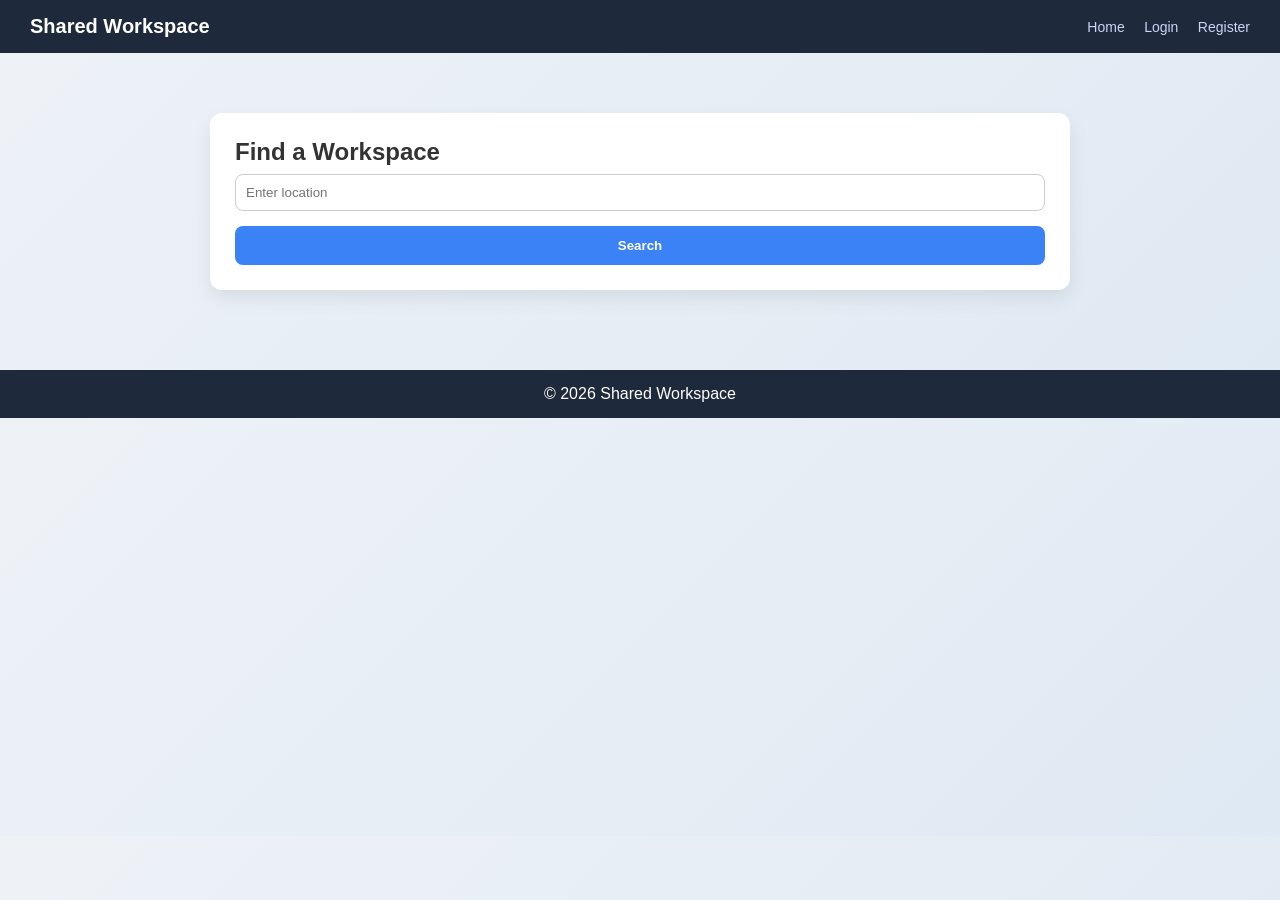
==== index.html @ 3e3aba47 "Add files via upload" ====
<!DOCTYPE html>
<html>
<head>
  <title>Shared Workspace</title>
  <link rel="stylesheet" href="style.css">
</head>
<body>

<header>
  <h1>Shared Workspace</h1>
  <nav>
    <a href="index.html">Home</a>
    <a href="login.html">Login</a>
    <a href="register.html">Register</a>
  </nav>
</header>

<section>
  <div class="card">
    <h2>Find a Workspace</h2>
    <input type="text" id="searchLocation" placeholder="Enter location">
    <button onclick="searchWorkspaces()">Search</button>
  </div>

  <div id="results"></div>
</section>

<footer>
  <p>© 2026 Shared Workspace</p>
</footer>

<script src="script.js"></script>
</body>
</html>
---- style.css ----
* {
  margin: 0;
  padding: 0;
  box-sizing: border-box;
  font-family: 'Segoe UI', sans-serif;
}

body {
  background: linear-gradient(135deg, #eef2f7, #dfe9f3);
  color: #333;
}

/* HEADER */
header {
  background: #1e293b;
  color: white;
  padding: 15px 30px;
  display: flex;
  justify-content: space-between;
  align-items: center;
}

header h1 {
  font-size: 20px;
}

nav a {
  color: #cbd5f5;
  margin-left: 15px;
  text-decoration: none;
  font-size: 14px;
}

nav a:hover {
  color: white;
}

/* MAIN SECTION */
section {
  max-width: 900px;
  margin: 40px auto;
  padding: 20px;
}

/* CARD STYLE */
.card {
  background: white;
  padding: 25px;
  border-radius: 12px;
  box-shadow: 0 8px 20px rgba(0,0,0,0.08);
  margin-bottom: 20px;
}

/* FORM */
input, select {
  width: 100%;
  padding: 10px;
  margin-top: 8px;
  margin-bottom: 15px;
  border-radius: 8px;
  border: 1px solid #ccc;
  transition: 0.2s;
}

input:focus, select:focus {
  border-color: #3b82f6;
  outline: none;
}

/* BUTTON */
button {
  width: 100%;
  padding: 12px;
  background: #3b82f6;
  border: none;
  color: white;
  border-radius: 8px;
  cursor: pointer;
  font-weight: 600;
  transition: 0.2s;
}

button:hover {
  background: #2563eb;
}

/* RESULTS GRID */
#results {
  display: grid;
  grid-template-columns: repeat(auto-fill, minmax(250px, 1fr));
  gap: 16px;
}

/* WORKSPACE CARD */
.workspace {
  background: white;
  border-radius: 12px;
  padding: 15px;
  box-shadow: 0 6px 15px rgba(0,0,0,0.06);
}

.workspace h3 {
  margin-bottom: 5px;
}

.workspace p {
  font-size: 14px;
  color: #555;
}

/* FOOTER */
footer {
  text-align: center;
  padding: 15px;
  background: #1e293b;
  color: white;
  margin-top: 40px;
}

/* CENTERED FORM PAGES */
.center-box {
  max-width: 400px;
  margin: 80px auto;
}
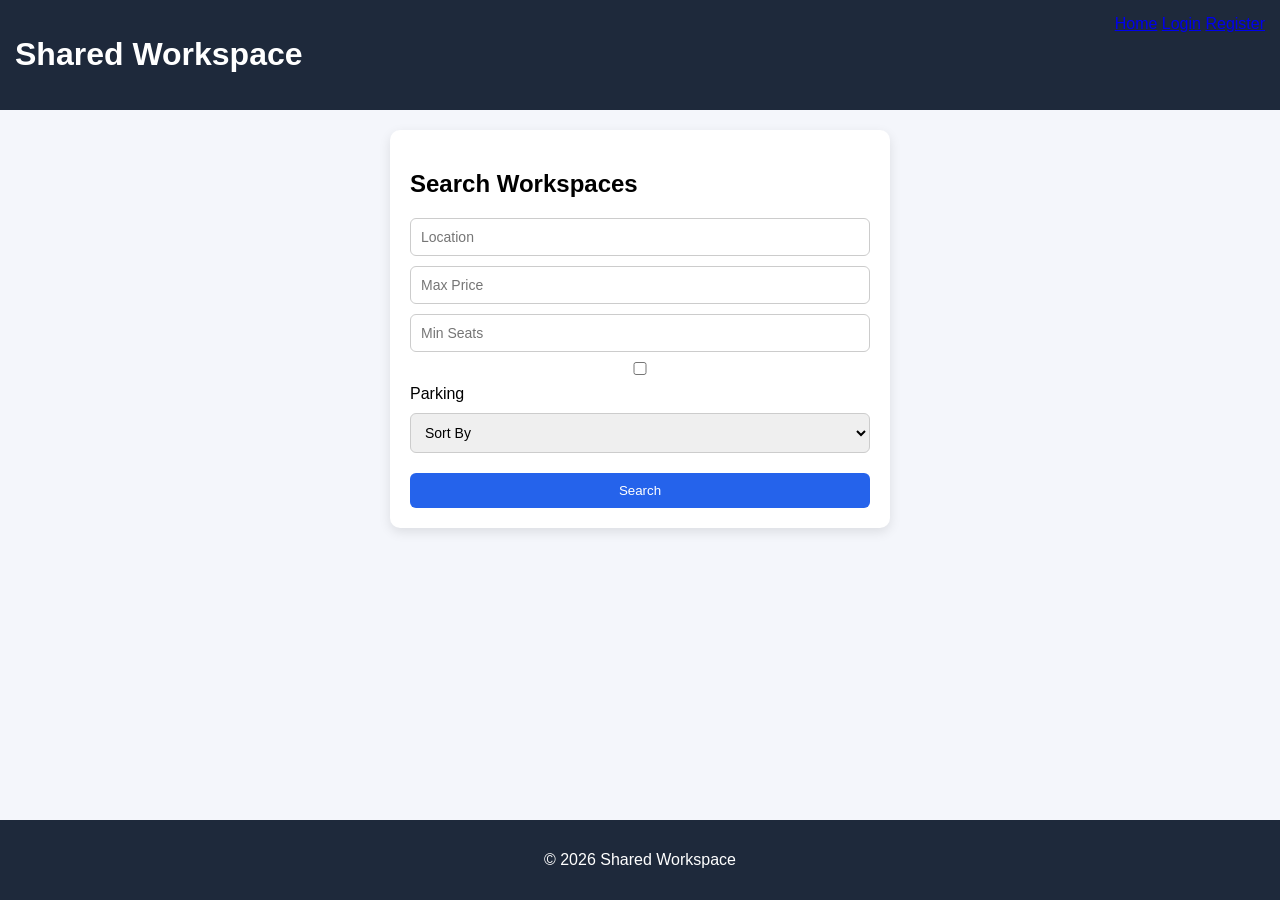
==== commit 8d704fba: "Add files via upload" ====
--- a/index.html
+++ b/index.html
@@ -16,13 +16,30 @@
 </header>
 
 <section>
+
   <div class="card">
-    <h2>Find a Workspace</h2>
-    <input type="text" id="searchLocation" placeholder="Enter location">
+    <h2>Search Workspaces</h2>
+
+    <input id="searchLocation" placeholder="Location">
+
+    <input id="maxPrice" type="number" placeholder="Max Price">
+    <input id="minSeats" type="number" placeholder="Min Seats">
+
+    <label><input type="checkbox" id="filterParking"> Parking</label>
+
+    <select id="sortBy" onchange="searchWorkspaces()">
+      <option value="">Sort By</option>
+      <option value="priceLow">Price Low → High</option>
+      <option value="priceHigh">Price High → Low</option>
+      <option value="rating">Rating</option>
+      <option value="date">Date</option>
+    </select>
+
     <button onclick="searchWorkspaces()">Search</button>
   </div>
 
   <div id="results"></div>
+
 </section>
 
 <footer>
--- a/style.css
+++ b/style.css
@@ -1,124 +1,105 @@
 * {
-  margin: 0;
-  padding: 0;
   box-sizing: border-box;
-  font-family: 'Segoe UI', sans-serif;
 }
 
 body {
-  background: linear-gradient(135deg, #eef2f7, #dfe9f3);
-  color: #333;
+  font-family: Arial;
+  margin: 0;
+  background: #f4f6fb;
 }
+
+/* edit*/
+html, body {
+  height: 100%;
+}
+
+body {
+  display: flex;
+  flex-direction: column;
+  min-height: 100vh;
+}
+
+/* makes page content grow and push footer down */
+section {
+  flex: 1;
+}
+
+/* FOOTER FIX */
+footer {
+  background: #1e293b;
+  color: white;
+  text-align: center;
+  padding: 15px;
+
+  margin-top: auto;
+}
+
 
 /* HEADER */
 header {
   background: #1e293b;
   color: white;
-  padding: 15px 30px;
+  padding: 15px;
   display: flex;
   justify-content: space-between;
-  align-items: center;
 }
 
-header h1 {
-  font-size: 20px;
+/* CARD FIX */
+.card {
+  background: white;
+  margin: 20px auto;
+  padding: 20px;
+  border-radius: 10px;
+  box-shadow: 0 4px 12px rgba(0,0,0,0.1);
+
+  /* ⭐ KEY FIX */
+  width: 100%;
+  max-width: 500px;
 }
 
-nav a {
-  color: #cbd5f5;
-  margin-left: 15px;
-  text-decoration: none;
-  font-size: 14px;
-}
-
-nav a:hover {
-  color: white;
-}
-
-/* MAIN SECTION */
-section {
-  max-width: 900px;
-  margin: 40px auto;
-  padding: 20px;
-}
-
-/* CARD STYLE */
-.card {
-  background: white;
-  padding: 25px;
-  border-radius: 12px;
-  box-shadow: 0 8px 20px rgba(0,0,0,0.08);
-  margin-bottom: 20px;
-}
-
-/* FORM */
+/* INPUT FIX (IMPORTANT) */
 input, select {
   width: 100%;
+  display: block;
   padding: 10px;
-  margin-top: 8px;
-  margin-bottom: 15px;
-  border-radius: 8px;
+  margin: 10px 0;
+
   border: 1px solid #ccc;
-  transition: 0.2s;
-}
+  border-radius: 6px;
 
-input:focus, select:focus {
-  border-color: #3b82f6;
-  outline: none;
+  /* prevents overflow issues */
+  font-size: 14px;
 }
 
 /* BUTTON */
 button {
+  padding: 10px;
   width: 100%;
-  padding: 12px;
-  background: #3b82f6;
+  background: #2563eb;
+  color: white;
   border: none;
-  color: white;
-  border-radius: 8px;
   cursor: pointer;
-  font-weight: 600;
-  transition: 0.2s;
+  border-radius: 6px;
+  margin-top: 10px;
 }
 
 button:hover {
-  background: #2563eb;
-}
-
-/* RESULTS GRID */
-#results {
-  display: grid;
-  grid-template-columns: repeat(auto-fill, minmax(250px, 1fr));
-  gap: 16px;
+  background: #1d4ed8;
 }
 
 /* WORKSPACE CARD */
 .workspace {
   background: white;
-  border-radius: 12px;
+  margin: 10px auto;
   padding: 15px;
-  box-shadow: 0 6px 15px rgba(0,0,0,0.06);
+  border-radius: 10px;
+  max-width: 500px;
+  box-shadow: 0 4px 10px rgba(0,0,0,0.08);
 }
 
-.workspace h3 {
-  margin-bottom: 5px;
-}
-
-.workspace p {
-  font-size: 14px;
-  color: #555;
-}
-
-/* FOOTER */
-footer {
-  text-align: center;
-  padding: 15px;
-  background: #1e293b;
-  color: white;
-  margin-top: 40px;
-}
-
-/* CENTERED FORM PAGES */
+/* CENTER LOGIN/REGISTER */
 .center-box {
+  width: 100%;
   max-width: 400px;
   margin: 80px auto;
 }
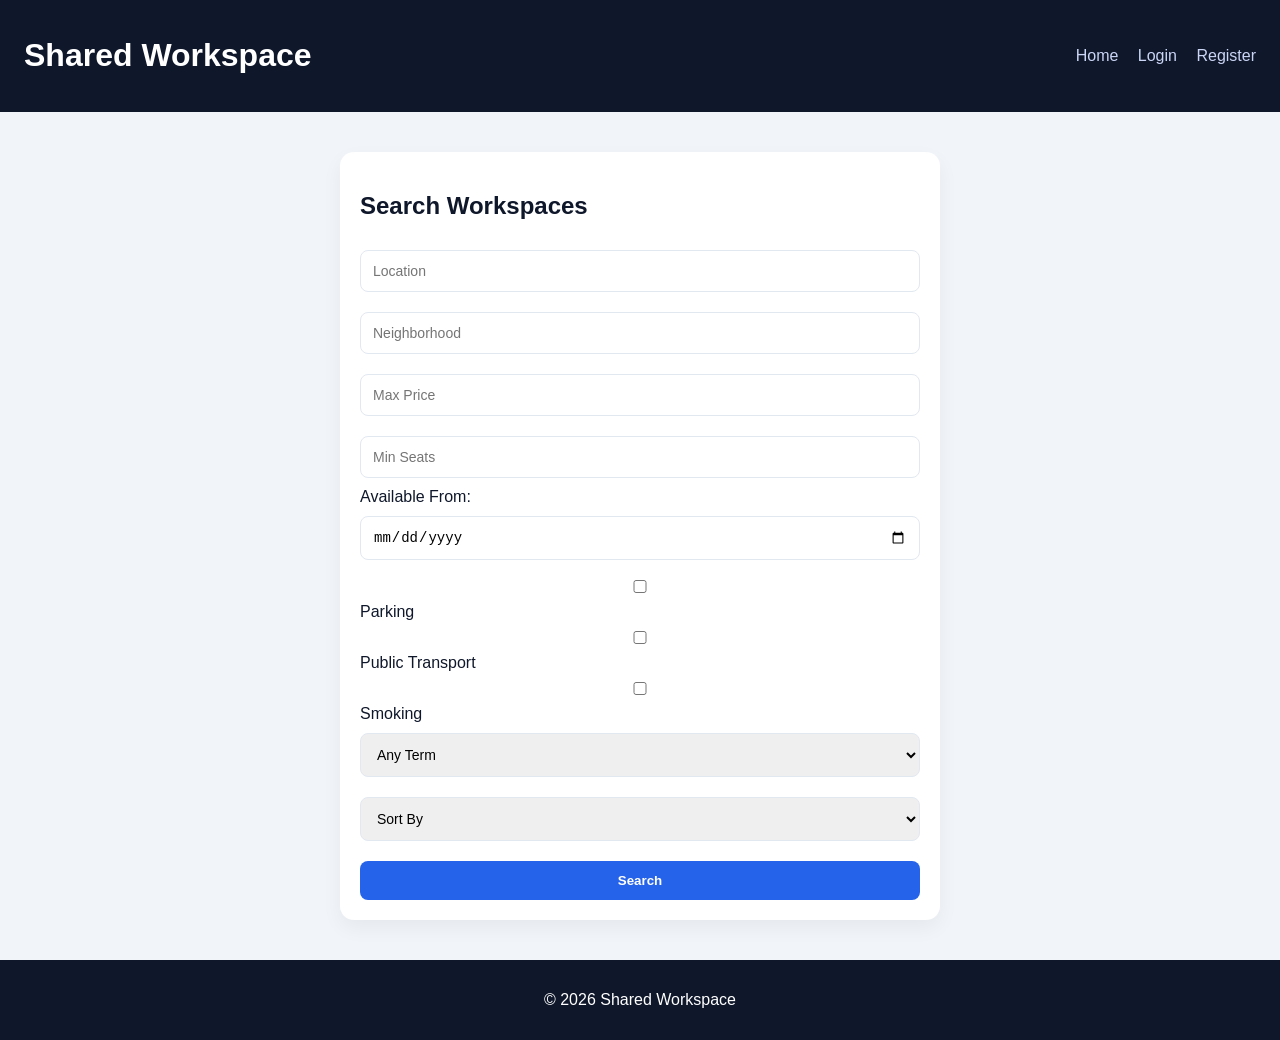
==== commit 77958fbc: "Add files via upload" ====
--- a/index.html
+++ b/index.html
@@ -8,37 +8,46 @@
 
 <header>
   <h1>Shared Workspace</h1>
-  <nav>
-    <a href="index.html">Home</a>
-    <a href="login.html">Login</a>
-    <a href="register.html">Register</a>
-  </nav>
+    <nav id="navBar">
+      <a href="index.html">Home</a>
+    </nav>
 </header>
 
 <section>
 
-  <div class="card">
-    <h2>Search Workspaces</h2>
+<div class="card">
+  <h2>Search Workspaces</h2>
 
-    <input id="searchLocation" placeholder="Location">
+  <input id="searchLocation" placeholder="Location">
+  <input id="searchNeighborhood" placeholder="Neighborhood">
 
-    <input id="maxPrice" type="number" placeholder="Max Price">
-    <input id="minSeats" type="number" placeholder="Min Seats">
+  <input id="maxPrice" type="number" placeholder="Max Price">
+  <input id="minSeats" type="number" placeholder="Min Seats">
+  
+  <label>Available From:</label>
+  <input id="availableDate" type="date">
 
-    <label><input type="checkbox" id="filterParking"> Parking</label>
+  <label><input type="checkbox" id="filterParking"> Parking</label>
+  <label><input type="checkbox" id="filterTransport"> Public Transport</label>
+  <label><input type="checkbox" id="smokingFilter"> Smoking</label>
 
-    <select id="sortBy" onchange="searchWorkspaces()">
-      <option value="">Sort By</option>
-      <option value="priceLow">Price Low → High</option>
-      <option value="priceHigh">Price High → Low</option>
-      <option value="rating">Rating</option>
-      <option value="date">Date</option>
-    </select>
+  <select id="leaseFilter">
+    <option value="">Any Term</option>
+    <option value="day">Day</option>
+    <option value="week">Week</option>
+    <option value="month">Month</option>
+  </select>
 
-    <button onclick="searchWorkspaces()">Search</button>
-  </div>
+  <select id="sortBy">
+    <option value="">Sort By</option>
+    <option value="priceLow">Price Low → High</option>
+    <option value="priceHigh">Price High → Low</option>
+  </select>
 
-  <div id="results"></div>
+  <button id="searchBtn">Search</button>
+</div>
+
+<div id="results"></div>
 
 </section>
 
--- a/style.css
+++ b/style.css
@@ -3,83 +3,71 @@
 }
 
 body {
-  font-family: Arial;
+  font-family: 'Inter', Arial, sans-serif;
   margin: 0;
-  background: #f4f6fb;
-}
-
-/* edit*/
-html, body {
-  height: 100%;
-}
-
-body {
+  background: #f1f5f9;
+  color: #0f172a;
   display: flex;
   flex-direction: column;
   min-height: 100vh;
 }
 
-/* makes page content grow and push footer down */
+/* HEADER */
+header {
+  background: #0f172a;
+  color: white;
+  padding: 16px 24px;
+  display: flex;
+  justify-content: space-between;
+  align-items: center;
+}
+
+nav a {
+  color: #cbd5f5;
+  margin-left: 15px;
+  text-decoration: none;
+}
+
+nav a:hover {
+  color: white;
+}
+
+/* LAYOUT */
 section {
   flex: 1;
+  padding: 20px;
 }
 
-/* FOOTER FIX */
-footer {
-  background: #1e293b;
-  color: white;
-  text-align: center;
-  padding: 15px;
-
-  margin-top: auto;
-}
-
-
-/* HEADER */
-header {
-  background: #1e293b;
-  color: white;
-  padding: 15px;
-  display: flex;
-  justify-content: space-between;
-}
-
-/* CARD FIX */
+/* CARD */
 .card {
   background: white;
   margin: 20px auto;
   padding: 20px;
-  border-radius: 10px;
-  box-shadow: 0 4px 12px rgba(0,0,0,0.1);
-
-  /* ⭐ KEY FIX */
-  width: 100%;
-  max-width: 500px;
+  border-radius: 14px;
+  max-width: 600px;
+  box-shadow: 0 8px 20px rgba(0,0,0,0.05);
 }
 
-/* INPUT FIX (IMPORTANT) */
+/* INPUTS */
 input, select {
   width: 100%;
-  display: block;
-  padding: 10px;
+  padding: 12px;
   margin: 10px 0;
-
-  border: 1px solid #ccc;
-  border-radius: 6px;
-
-  /* prevents overflow issues */
+  border-radius: 8px;
+  border: 1px solid #e2e8f0;
   font-size: 14px;
 }
 
-/* BUTTON */
+/* BUTTONS */
 button {
-  padding: 10px;
+  padding: 12px;
   width: 100%;
+  border-radius: 8px;
+  border: none;
   background: #2563eb;
   color: white;
-  border: none;
+  font-weight: 600;
   cursor: pointer;
-  border-radius: 6px;
   margin-top: 10px;
 }
 
@@ -87,19 +75,56 @@
   background: #1d4ed8;
 }
 
-/* WORKSPACE CARD */
+button.secondary {
+  background: #e2e8f0;
+  color: #0f172a;
+}
+
+button.danger {
+  background: #dc2626;
+}
+
+/* WORKSPACE LIST */
 .workspace {
   background: white;
   margin: 10px auto;
-  padding: 15px;
-  border-radius: 10px;
-  max-width: 500px;
-  box-shadow: 0 4px 10px rgba(0,0,0,0.08);
+  padding: 16px;
+  max-width: 600px;
+  border-radius: 12px;
+  box-shadow: 0 4px 10px rgba(0,0,0,0.05);
 }
 
-/* CENTER LOGIN/REGISTER */
-.center-box {
-  width: 100%;
-  max-width: 400px;
-  margin: 80px auto;
+/* FLEX ROW */
+.row {
+  display: flex;
+  gap: 10px;
+}
+
+/* FOOTER */
+footer {
+  background: #0f172a;
+  color: white;
+  text-align: center;
+  padding: 15px;
+}
+
+nav button {
+  background: #dc2626;
+  border: none;
+  color: white;
+  border-radius: 6px;
+  cursor: pointer;
+}
+
+nav button:hover {
+  background: #b91c1c;
+}
+
+.secondary {
+  background: #64748b;
+  margin-top: 5px;
+}
+
+.secondary:hover {
+  background: #475569;
 }
